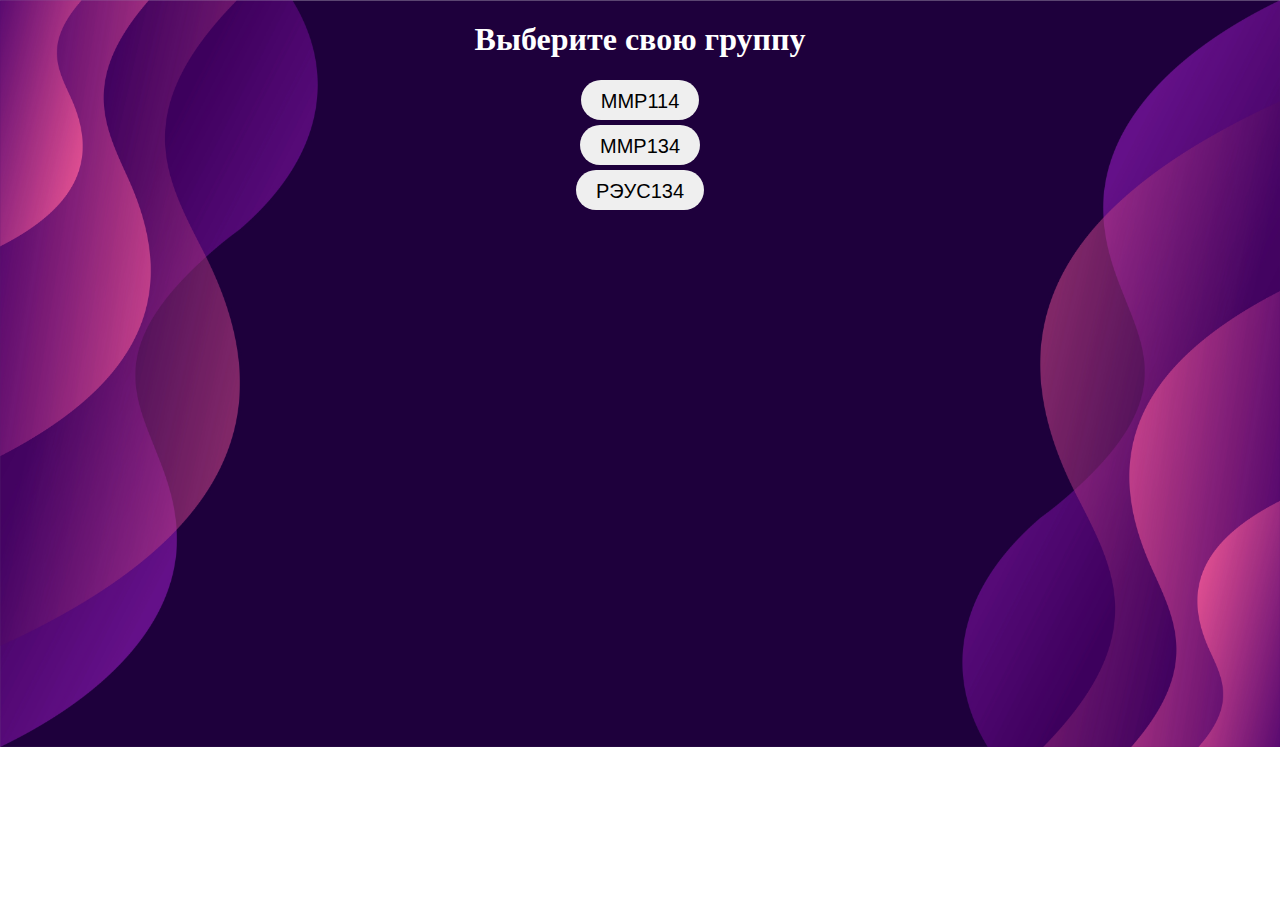
==== index.html @ fbc71f8f "first commit" ====
<!DOCTYPE html>
<html>
<head>
	<link rel="stylesheet" type="text/css" href="1-ая страница.css">
	<title>Assistant for students</title>
</head>
<body>
	<h1>Выберите свою группу</h1>
	 <form action="Выбор услуги.html" >
   <button id="list">ММР114</button>
  </form>
  <form action="Неготово.html" >
   <button id="list2">ММР134</button>
  </form>
  <form action="Неготово.html" >
   <button id="list3">PЭУС134</button>
  </form>

</body>
</html>
---- 1-ая страница.css ----
body{
	text-align: center;
	 background-image: url('5_asfasw112.jpg');
    background-repeat: no-repeat;
    background-size: cover;
}
#list{
	border: none;
	padding: 20px;
	height: 40px;
	border-radius: 30px;
	font-size: 20px;
	padding-top: 10px
}
#list2{
	position: relative;top: 5px;
	border: none;
	padding: 20px;
	height: 40px;
	border-radius: 30px;
	font-size: 20px;
	padding-top: 10px
}
#list3{
	position: relative;top: 10px;
	border: none;
	padding: 20px;
	height: 40px;
	border-radius: 30px;
	font-size: 20px;
	padding-top: 10px
}
h1{
	color: white;
}
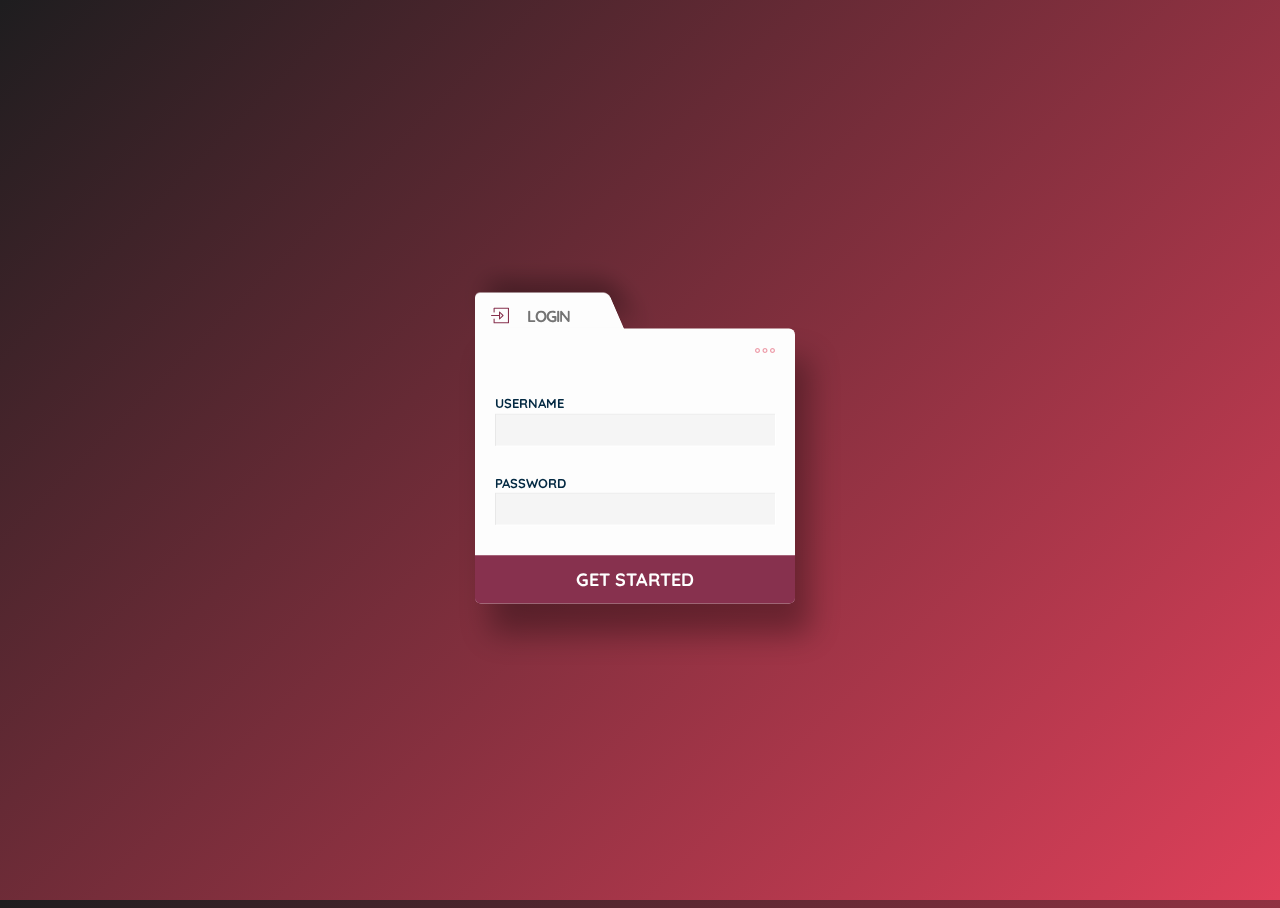
==== commit 91013601: "commit 4" ====
--- a/index.html
+++ b/index.html
@@ -1,20 +1,459 @@
 <!DOCTYPE html>
-<html>
+<html >
 <head>
-	<link rel="stylesheet" type="text/css" href="1-ая страница.css">
-	<title>Assistant for students</title>
+  <meta charset="UTF-8">
+  <title>DailyUI #001 - Sign Up</title>
+  <meta name="viewport" content="width=device-width, initial-scale=1">
+  
+  <style type="text/css">
+    @import 'https://fonts.googleapis.com/css?family=Open+Sans|Quicksand:400,700';
+
+/*--------------------
+General Style
+---------------------*/
+*,
+*::before,
+*::after {
+  box-sizing: border-box;
+}
+
+body,
+html {
+  height: 100%;
+  font-family: 'Quicksand', sans-serif;
+  -webkit-font-smoothing: antialiased;
+  -moz-osx-font-smoothing: grayscale;
+}
+
+body {
+  background: rgba(30,29,31,1);
+background: -moz-linear-gradient(-45deg, rgba(30,29,31,1) 0%, rgba(223,64,90,1) 100%);
+background: -webkit-gradient(left top, right bottom, color-stop(0%, rgba(30,29,31,1)), color-stop(100%, rgba(223,64,90,1)));
+background: -webkit-linear-gradient(-45deg, rgba(30,29,31,1) 0%, rgba(223,64,90,1) 100%);
+background: -o-linear-gradient(-45deg, rgba(30,29,31,1) 0%, rgba(223,64,90,1) 100%);
+background: -ms-linear-gradient(-45deg, rgba(30,29,31,1) 0%, rgba(223,64,90,1) 100%);
+background: linear-gradient(135deg, rgba(30,29,31,1) 0%, rgba(223,64,90,1) 100%);
+filter: progid:DXImageTransform.Microsoft.gradient( startColorstr='#1e1d1f', endColorstr='#df405a', GradientType=1 );
+}
+
+/*--------------------
+Text
+---------------------*/
+
+h2, h3 {
+  font-size: 16px;
+  letter-spacing: -1px;
+  line-height: 20px;
+}
+
+h2 {
+  color: #747474;
+  text-align: center;
+}
+
+h3 {
+  color: #032942;
+  text-align: right;
+}
+
+/*--------------------
+Icons
+---------------------*/
+.i {
+  width: 20px;
+  height: 20px;
+}
+
+.i-login {
+  margin: 13px 0px 0px 15px;
+  position: relative;
+  float: left;
+  background-image: url([data-uri]);
+  background-size: 18px 18px;
+  background-repeat: no-repeat;
+  background-position: center;
+}
+
+.i-more {
+  background-image: url([data-uri]);
+  background-size: 20px 20px;
+  background-repeat: no-repeat;
+  background-position: center;
+}
+
+.i-save {
+  background-image: url([data-uri]);
+  background-size: 20px 20px;
+  background-repeat: no-repeat;
+  background-position: center;
+}
+
+.i-warning {
+  background-image: url([data-uri]);
+  background-size: 20px 20px;
+  background-repeat: no-repeat;
+  background-position: center;
+}
+
+.i-close {
+  background-image: url([data-uri]);
+  background-size: 20px 20px;
+  background-repeat: no-repeat;
+  background-position: center;
+}
+
+.i-left {
+  background-image: url([data-uri]);
+  background-size: 16px 16px;
+  background-repeat: no-repeat;
+  background-position: center;
+}
+
+/*--------------------
+Login Box
+---------------------*/
+
+.box {
+  width: 330px;
+  position: absolute;
+  top: 50%;
+  left: 50%;
+  
+  -webkit-transform: translate(-50%, -50%);
+          transform: translate(-50%, -50%);
+}
+
+.box-form {
+  width: 320px;
+  position: relative;
+  z-index: 1;
+}
+
+.box-login-tab {
+  width: 50%;
+  height: 40px;
+  background: #fdfdfd;
+  position: relative;
+  float: left;
+  z-index: 1;
+  
+  -webkit-border-radius: 6px 6px 0 0;
+     -moz-border-radius: 6px 6px 0 0;
+          border-radius: 6px 6px 0 0;
+  
+  -webkit-transform: perspective(5px) rotateX(0.93deg) translateZ(-1px);
+          transform: perspective(5px) rotateX(0.93deg) translateZ(-1px);
+  -webkit-transform-origin: 0 0;
+          transform-origin: 0 0;
+  -webkit-backface-visibility: hidden;
+          backface-visibility: hidden;
+  
+  -webkit-box-shadow: 15px -15px 30px rgba(0,0,0,0.32);
+     -moz-box-shadow: 15px -15px 30px rgba(0,0,0,0.32);
+          box-shadow: 15px -15px 30px rgba(0,0,0,0.32);
+}
+
+.box-login-title {
+  width: 35%;
+  height: 40px;
+  position: absolute;
+  float: left;
+  z-index: 2;
+}
+
+.box-login {
+  position: relative;
+  top: -4px;
+  width: 320px;
+  background: #fdfdfd;
+  text-align: center;
+  overflow: hidden;
+  z-index: 2;
+  
+  -webkit-border-top-right-radius: 6px;
+  -webkit-border-bottom-left-radius: 6px;
+  -webkit-border-bottom-right-radius: 6px;
+  -moz-border-radius-topright: 6px;
+  -moz-border-radius-bottomleft: 6px;
+  -moz-border-radius-bottomright: 6px;
+   border-top-right-radius: 6px;
+   border-bottom-left-radius: 6px;
+   border-bottom-right-radius: 6px;
+  
+  -webkit-box-shadow: 15px 30px 30px rgba(0,0,0,0.32);
+     -moz-box-shadow: 15px 30px 30px rgba(0,0,0,0.32);
+          box-shadow: 15px 30px 30px rgba(0,0,0,0.32);
+}
+
+.box-info {
+  width: 260px;
+  top: 60px;
+  position: absolute;
+  right: -5px;
+  padding: 15px 15px 15px 30px;
+  background-color: rgba(255,255,255,0.6);
+  border: 1px solid rgba(255,255,255,0.2);
+  z-index: 0;
+  
+  -webkit-border-radius: 6px;
+     -moz-border-radius: 6px;
+          border-radius: 6px;
+    
+    -webkit-box-shadow: 15px 30px 30px rgba(0,0,0,0.32);
+    -moz-box-shadow: 15px 30px 30px rgba(0,0,0,0.32);
+    box-shadow: 15px 30px 30px rgba(0,0,0,0.32);
+}
+
+.line-wh {
+  width: 100%;
+  height: 1px;
+  top: 0px;
+  margin: 12px auto;
+  position: relative;
+  border-top: 1px solid rgba(255,255,255,0.3);
+}
+
+/*--------------------
+Form
+---------------------*/
+
+a { text-decoration: none; }
+
+button:focus { outline:0; }
+
+.b {
+  height: 24px;
+  line-height: 24px;
+  background-color: transparent;
+  border: none;
+  cursor: pointer;
+}
+
+.b-form {
+  opacity: 0.5;
+  margin: 10px 20px;
+  float: right;
+}
+
+.b-info {
+  opacity: 0.5;
+  float: left;
+}
+
+.b-form:hover, 
+.b-info:hover {
+  opacity: 1;
+}
+
+.b-support, .b-cta {
+  width: 100%;
+  padding: 0px 15px;
+  font-family: 'Quicksand', sans-serif;
+  font-weight: 700;
+  letter-spacing: -1px;
+  font-size: 16px;
+  line-height: 32px;
+  cursor: pointer;
+    
+  -webkit-border-radius: 16px;
+     -moz-border-radius: 16px;
+          border-radius: 16px;
+}
+
+.b-support {
+  border: #87314e 1px solid;
+  background-color: transparent;
+  color: #87314e;
+  margin: 6px 0;
+}
+
+.b-cta {
+  border: #df405a 1px solid;
+  background-color: #df405a;
+  color: #fff;
+}
+
+.b-support:hover, .b-cta:hover {
+  color: #fff;
+  background-color: #87314e;
+  border: #87314e 1px solid;
+}
+
+.fieldset-body {
+    display: table;
+}
+
+.fieldset-body p {
+    width: 100%;
+    display: inline-table;
+    padding: 5px 20px;
+    margin-bottom:2px;
+}
+
+label {
+  float: left;
+  width: 100%;
+  top: 0px;
+  color: #032942;
+  font-size: 13px;
+  font-weight: 700;
+  text-align: left;
+  line-height: 1.5;
+}
+
+label.checkbox {
+  float: left;
+  padding: 5px 20px;
+  line-height: 1.7;
+}
+
+input[type=text],
+input[type=password] {
+    width: 100%;
+    height: 32px;
+    padding: 0px 10px;
+    background-color: rgba(0,0,0,0.03);
+    border: none;
+    display: inline;
+    color: #303030;
+    font-size: 16px;
+    font-weight: 400;
+    float: left;
+    
+    -webkit-box-shadow: inset 1px 1px 0px rgba(0,0,0,0.05), 1px 1px 0px rgba(255,255,255,1);
+    -moz-box-shadow: inset 1px 1px 0px rgba(0,0,0,0.05), 1px 1px 0px rgba(255,255,255,1);
+    box-shadow: inset 1px 1px 0px rgba(0,0,0,0.05), 1px 1px 0px rgba(255,255,255,1);
+}
+
+input[type=text]:focus,
+input[type=password]:focus {
+    background-color: #f8f8c6;
+    outline: none;
+}
+
+input[type=submit]  {
+  width: 100%;
+  height: 48px;
+  margin-top: 24px;
+  padding: 0px 20px;
+  font-family: 'Quicksand', sans-serif;
+  font-weight: 700;
+  font-size: 18px;
+  color: #fff;
+  line-height: 40px;
+  text-align: center;
+  background-color: #87314e;
+  border: 1px #87314e solid;
+  opacity: 1;
+  cursor: pointer;
+}
+
+input[type=submit]:hover {
+  background-color: #df405a;
+  border: 1px #df405a solid;
+}
+
+input[type=submit]:focus {
+  outline: none;
+}
+
+p.field span.i {
+  width: 24px;
+  height: 24px;
+  float: right;
+  position: relative;
+  margin-top: -26px;
+  right: 2px;
+  z-index: 2;
+  display: none;
+            
+  -webkit-animation: bounceIn 0.6s linear;
+     -moz-animation: bounceIn 0.6s linear;
+       -o-animation: bounceIn 0.6s linear;
+          animation: bounceIn 0.6s linear;
+}
+
+/*--------------------
+Transitions
+---------------------*/
+
+.box-form, .box-info, .b, .b-support, .b-cta,
+input[type=submit], p.field span.i {
+    
+  -webkit-transition: all 0.3s;
+     -moz-transition: all 0.3s;
+      -ms-transition: all 0.3s;
+       -o-transition: all 0.3s;
+          transition: all 0.3s;
+}
+
+/*--------------------
+Credits
+---------------------*/
+
+.icon-credits {
+  width: 100%;
+  position: absolute;
+  bottom: 4px;
+  font-family:'Open Sans', 'Helvetica Neue', Helvetica, sans-serif;
+  font-size: 12px;
+  color: rgba(255,255,255,0.1);
+  text-align: center;
+  z-index: -1;
+}
+
+.icon-credits a {
+  text-decoration: none;
+  color: rgba(255,255,255,0.2);
+}
+  </style>
+  
+
+      
+
+  
 </head>
+
 <body>
-	<h1>Выберите свою группу</h1>
-	 <form action="Выбор услуги.html" >
-   <button id="list">ММР114</button>
-  </form>
-  <form action="Неготово.html" >
-   <button id="list2">ММР134</button>
-  </form>
-  <form action="Неготово.html" >
-   <button id="list3">PЭУС134</button>
-  </form>
+  <!--
+Follow me on
+------------
+Codepen: https://codepen.io/mycnlz/
+Dribbble: https://dribbble.com/mycnlz
+Pinterest: https://pinterest.com/mycnlz/
+-->
+
+<div class='box'>
+  <div class='box-form'>
+    <div class='box-login-tab'></div>
+    <div class='box-login-title'>
+      <div class='i i-login'></div><h2>LOGIN</h2>
+    </div>
+    <div class='box-login'>
+      <div class='fieldset-body' id='login_form'>
+        <button onclick="openLoginInfo();" class='b b-form i i-more' title='Mais Informações'></button>
+            <p class='field'>
+          <label for='user'>USERNAME</label>
+          <input type='text' id='user' name='user' title='Username' />
+          <span id='valida' class='i i-warning'></span>
+        </p>
+          <p class='field'>
+          <label for='pass'>PASSWORD</label>
+          <input type='password' id='pass' name='pass' title='Password' />
+          <span id='valida' class='i i-close'></span>
+        </p>
+
+            <form action="Start.html">
+            <input  type='submit' id='do_login' value='GET STARTED' title='Get Started' /></form>
+      </div>
+    </div>
+  </div>
+  
+                       
+
+
+
+ 
 
 </body>
 </html>